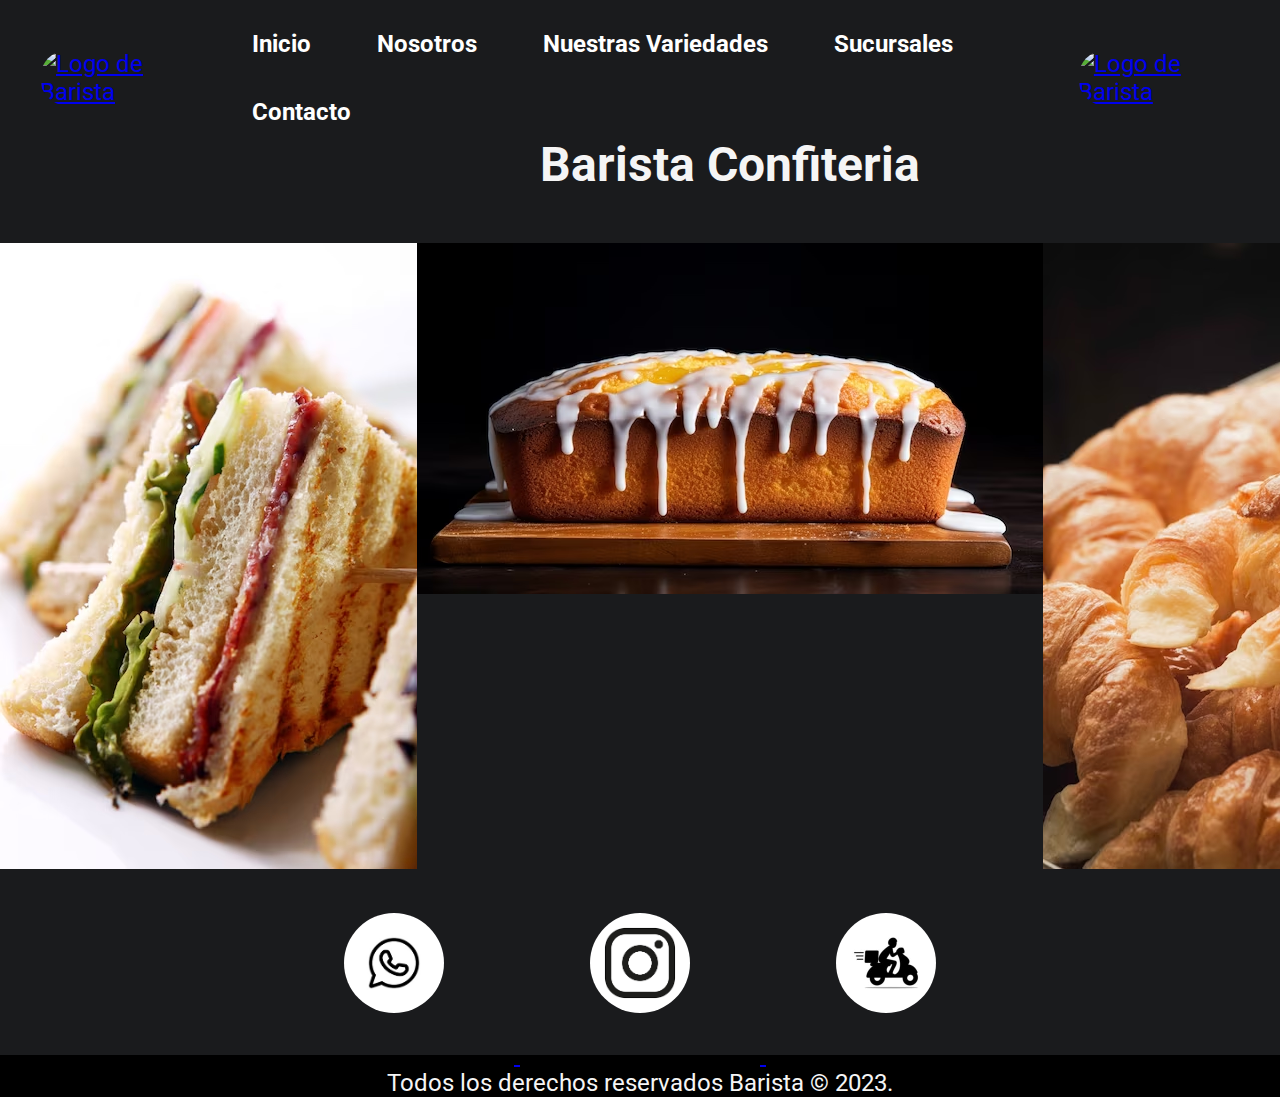
==== index.html @ 907ccce4 "version 1.0" ====
<!DOCTYPE html>
<html lang="en">

<head>
    <meta charset="UTF-8">
    <meta name="viewport" content="width=device-width, initial-scale=1.0">
    <link rel="shortcut icon" href="./favicon.ico" type="image/x-icon">
    <link rel="preconnect" href="https://fonts.googleapis.com">
    <link rel="preconnect" href="https://fonts.gstatic.com" crossorigin>
    <link href="https://fonts.googleapis.com/css2?family=Roboto&display=swap" rel="stylesheet">
    <link rel="stylesheet" href="./styles/styles.css">
    <title>Inicio | Barista</title>
</head>

<body>
    <!-- Header-->
    <header class="header">
        <!-- menu navegable -->
        <nav class="nav">
            <!-- Logo principal-->
            <a href="./index.html">
                <img class="logo" src="./Multimedia/FPVlmsiTnmd4N9kNoWB3_v18r1gWTK2KHYxVl.webp" alt="Logo de Barista">
            </a>
            <ul>
                <li><a href="#">Inicio</a></li>
                <li><a href="./Pages/nosotros.html">Nosotros</a></li>
                <li><a href="./Pages/nuestras-variedades.html">Nuestras Variedades</a></li>
                <li><a href="./Pages/sucursales.html">Sucursales</a></li>
                <li><a href="./Pages/contacto.html">Contacto</a></li>
            </ul>
            <!-- Logo principal-->
            <a href="./index.html">
                <img class="logo-1" src="./Multimedia/FPVlmsiTnmd4N9kNoWB3_v18r1gWTK2KHYxVl.webp" alt="Logo de Barista">
            </a>
        </nav>
        <!-- Fin del nav-->
    </header>

    <!--Fin Header-->

    <main class="main-grid-estilo">
        <!-- Titulo de bienvenida-->
        <h1 class="titulo-h1">Barista Confiteria</h1>
        <!-- Carousel-->
        <div class="imagenes-index">
            <div class="img-1 ">
                <img src="./multimedia/fotos panaderia/sandmiga.avif" alt="sandwichesmiga">
            </div>
            <div class="img-2">
                <img src="./multimedia/fotos panaderia/budin.avif" alt="budin">
            </div>
            <div class="img-3">
                <img src="./multimedia/fotos panaderia/primer-plano-vertical-deliciosos-postres-recien-horneados_181624-32468.jpg.avif"
                    alt="pan">
            </div>
        </div>

    </main>
    <!--Fin del main-->

    <!--Footer-->
    <footer class="footer-estilo">
        <!-- Links a redes con click de simbolos de las mismas-->
        <div class="footer-links">
            <a href="https://wa.me/5492215069151" target="_blank">
                <img src="./multimedia/icono-whatsapp-vector2.jpg.png" alt="whatsapplogo">
            </a>
            <a href="https://www.instagram.com/barista.confiteria/?hl=es" target="_blank">
                <img src="./multimedia/logoig2.png" alt="logoinstagram">
            </a>
            <a href="https://www.pedidosya.com.ar" target="_blank">
                <img src="./multimedia/rappi-logo-free-vector.jpg" alt="logo-pedidos-ya">
            </a>
        </div>
        <div class="footer-texto">
            <p>Todos los derechos reservados Barista © 2023.</p>
        </div>
    </footer>
    <!--Fin Footer-->

</body>

</html>
---- styles/styles.css ----
/* Esto es el index*/
* {
    padding: 0;
    margin: 0;
    box-sizing: border-box;
}

/* Inicio Body*/
body {
    font-family: 'Roboto', sans-serif;
    font-size: x-large;
    background-color: black
}

/* Header*/

.header {
    background-color: #1A1B1D;

}

/* Inicio del nav*/
.nav {
    background-color: #1A1B1D;
    display: flex;
    align-items: center;
    justify-content: space-between;
    padding-left: 20px;
    padding-right: 20px;

}

.logo {
    border-radius: 100px;
    margin-left: 20px;
    margin-right: 20px;
    margin-top: 20px;

}

.logo-1 {
    border-radius: 100px;
    margin-left: 20px;
    margin-right: 20px;
    margin-top: 20px;

}

.nav ul {
    text-decoration: none;
    display: inline-block;

}

.nav ul li {
    list-style-type: none;
    display: inline-block;
    padding: 10px 30px;
    padding-top: 30px;
}

.nav ul li a {
    text-decoration: none;
    color: white;
    text-decoration: none;
    font-weight: bold;
}

.nav ul li a:hover {
    color: #ffbf00;
}

/* Fin del nav */

/*Fin Header*/

/* Main INDEX */
.main-grid-estilo {
    font-family: 'Roboto', sans-serif;
    color: whitesmoke;
    background-color: #1A1B1D;
    display: grid;
    grid-template-columns: repeat(3, 1fr);
    grid-template-rows: 0, 5 1fr;
    grid-column-gap: 0px;
    grid-row-gap: 0px;
}


.titulo-h1 {
    grid-area: 1 / 1 / 2 / 4;
}

.titulo-h1,
h1 {
    display: flex;
    justify-content: center;
    margin-bottom: 50px;
}

.img-1 {
    grid-area: 2 / 1 / 5 / 2;
}

.img-2 {
    grid-area: 2 / 2 / 5 / 3;

}

.img-3 {
    grid-area: 2 / 3 / 5 / 4;
}

.imagenes-index {
    height: 400px;
    width: 300px;
    margin-bottom: 30px;
    display: flex;
    justify-content: center;

}

.imagenes-index,
img-1 {
    height: max-content;
    width: min-content;

}

.imagenes-index,
img-2 {
    height: max-content;
    width: max-content;

}

.imagenes-index,
img-3 {
    height: max-content;
    width: min-content;
}


/* Fin Main */

/* Footer*/

.footer-estilo {
    background-color: #1A1B1D;
    font-family: 'Roboto', sans-serif;
    color: whitesmoke;
    height: 150px;
    display: flex;
    flex-direction: column;
    justify-content: center;
    align-items: center;

}

.footer-links img {

    margin: 50px;
    padding-left: 20px;
    padding-right: 20px;
    height: 100px;
    width: auto;
    border-radius: 100%;
}

.footer-links img a {
    text-decoration: none;
    list-style-type: none;
}

.texto-footer p {
    text-align: center;
}


/* Fin Footer*/

/* Esto es contacto */

.main-contacto {
    color: white;
    height: 500px;
    margin-bottom: 100px;
    display: flex;
    flex-direction: column;
    justify-content: center;
    align-items: center;
}

.titulo-contacto {
    display: flex;
    color: white;
}

form {
    color: white
}

.form-control {
    border: solid 2px #ffbf00;
}

.boton {
    background-color: azure;
}

.boton {
    border: solid 5px;
    border-color: #ffbf00;
}

.boton:hover {
    color: #ffbf00;
}


/*Esto es nosotros */
.main-estilo {
    color: aliceblue;
    margin-bottom: 50px;
    display: grid;
    grid-template-columns: repeat(4, 1fr);
    grid-template-rows: repeat(3, 1fr);
    grid-column-gap: 0, 5px;
    grid-row-gap: 1px;
}

.texto {
    display: flex;
    flex-direction: column;
    justify-content: center;
}

.titulo {
    grid-area: 1 / 1 / 2 / 5;
}

.titulo h1 {

    display: flex;
    justify-content: center;
}

.imagen-nos {
    padding-left: 20px;
    margin-top: 10px;
    grid-area: 2 / 1 / 4 / 3;
}

.texto {
    margin-right: 20px;
    grid-area: 2 / 3 / 4 / 5;

}

/* Esto es nuestras variedades */
.h1variedades {
    text-align: center;
    font-family: 'Roboto', sans-serif;

}

.ista-estilo {
    font-family: 'Roboto', sans-serif;
    font-size: 25px;

}

/* Esto es sucursales */

.grid-sucursales-container {
    padding-left: 50px;
    display: grid;
    grid-template-columns: repeat(3, 1fr);
    grid-template-columns: repeat(6, 1fr);
    grid-column-gap: 10px;


}

.titulo-suc {
    margin-top: 30px;
    margin-bottom: 60px;
    color: white;
    grid-area: 1 / 1 / 2 / 4;
}

.titulo-51 {
    display: flex;
    justify-content: center;
    color: white;
    grid-area: 2 / 1 / 3 / 2;

}

.titulo-diag79 {
    display: flex;
    justify-content: center;
    color: white;
    grid-area: 2 / 2 / 3/ 3;
}


.titulo-46 {
    display: flex;
    justify-content: center;
    color: white;
    grid-area: 2 / 3 / 3 / 4;

}

.img-51 {
    grid-area: 3 / 1 / 5 / 2;
}

.img-51 img {
    height: 350px;
    width: auto
}

.img-diag79 {
    grid-area: 3 / 2 / 5 / 3;
    ;
}

.img-diag79 img {
    height: 350px;
    width: auto;
}

.img-46 {

    grid-area: 3 / 3 / 5 / 4;
}

.img-46 img {
    height: 350px;
    width: 400px
}

.ubi-51 {
    display: flex;
    justify-content: center;
    margin-bottom: 60px;
    grid-area: 5 / 1 / 7 / 2;

}

.ubi-diag79 {
    display: flex;
    justify-content: center;
    margin-bottom: 60px;
    grid-area: 5 / 2 / 7 / 3;

}

.ubi-46 {
    display: flex;
    justify-content: center;
    margin-bottom: 60px;
    grid-area: 5 / 3 / 7 / 4;
}

@media(min-width: 480px) and (max-width: 576px) {
    .header {
        height: auto;
    }

    .nav ul li {
        display: block;

    }

    .nav {
        display: flex;
        flex-direction: column;
        justify-content: center;
    }

    .main-estilo {
        display: flex;
        flex-direction: column;
        justify-content: center;
        align-items: center;
    }

    .imagen-nos {
        min-width: 100%;
    }

    .texto {
        text-align: justify;
    }

    .footer-estilo {
        display: flex;
        flex-direction: row;
        min-width: auto;
        height: auto;
    }

    .footer-links {
        display: flex;
        flex-direction: row;
        justify-content: center;
        align-items: center;
    }

    .footer-links a img {
        max-width: 100%;
        min-height: auto;
    }

    .footer-texto p {
        display: none
    }
}
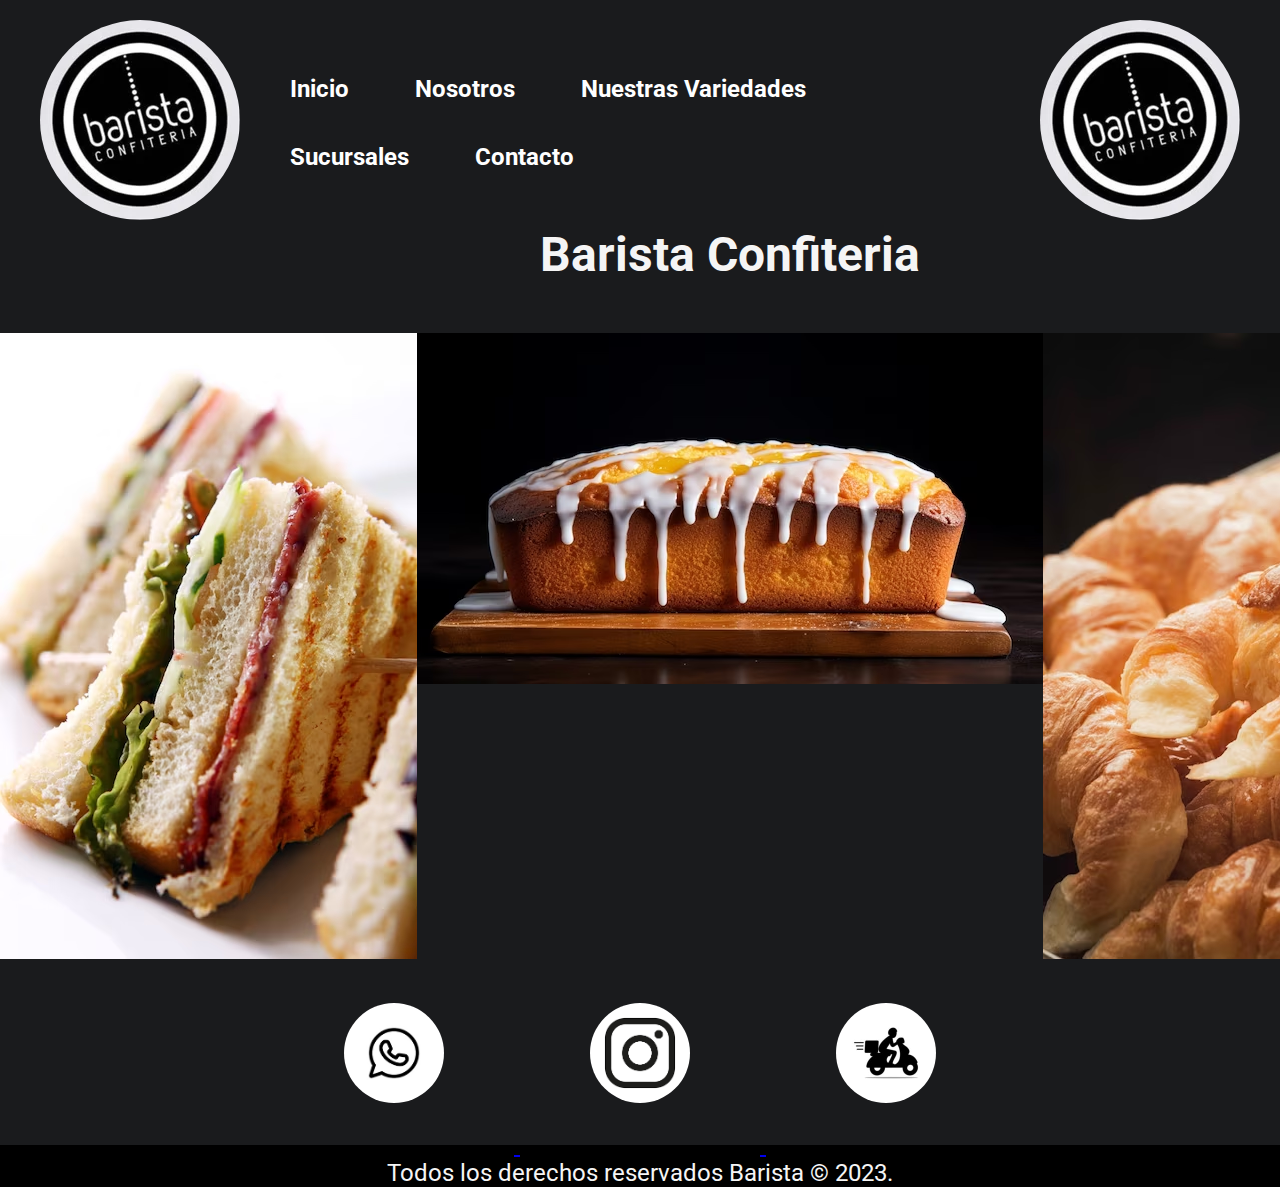
==== commit 1ac9c84e: "Version 1.0" ====
--- a/index.html
+++ b/index.html
@@ -19,18 +19,18 @@
         <nav class="nav">
             <!-- Logo principal-->
             <a href="./index.html">
-                <img class="logo" src="./Multimedia/FPVlmsiTnmd4N9kNoWB3_v18r1gWTK2KHYxVl.webp" alt="Logo de Barista">
+                <img class="logo" src="./multimedia/FPVlmsiTnmd4N9kNoWB3_v18r1gWTK2KHYxVl.webp" alt="Logo de Barista">
             </a>
             <ul>
                 <li><a href="#">Inicio</a></li>
-                <li><a href="./Pages/nosotros.html">Nosotros</a></li>
-                <li><a href="./Pages/nuestras-variedades.html">Nuestras Variedades</a></li>
-                <li><a href="./Pages/sucursales.html">Sucursales</a></li>
-                <li><a href="./Pages/contacto.html">Contacto</a></li>
+                <li><a href="./pages/nosotros.html">Nosotros</a></li>
+                <li><a href="./pages/nuestras-variedades.html">Nuestras Variedades</a></li>
+                <li><a href="./pages/sucursales.html">Sucursales</a></li>
+                <li><a href="./pages/contacto.html">Contacto</a></li>
             </ul>
             <!-- Logo principal-->
             <a href="./index.html">
-                <img class="logo-1" src="./Multimedia/FPVlmsiTnmd4N9kNoWB3_v18r1gWTK2KHYxVl.webp" alt="Logo de Barista">
+                <img class="logo-1" src="./multimedia/FPVlmsiTnmd4N9kNoWB3_v18r1gWTK2KHYxVl.webp" alt="Logo de Barista">
             </a>
         </nav>
         <!-- Fin del nav-->
